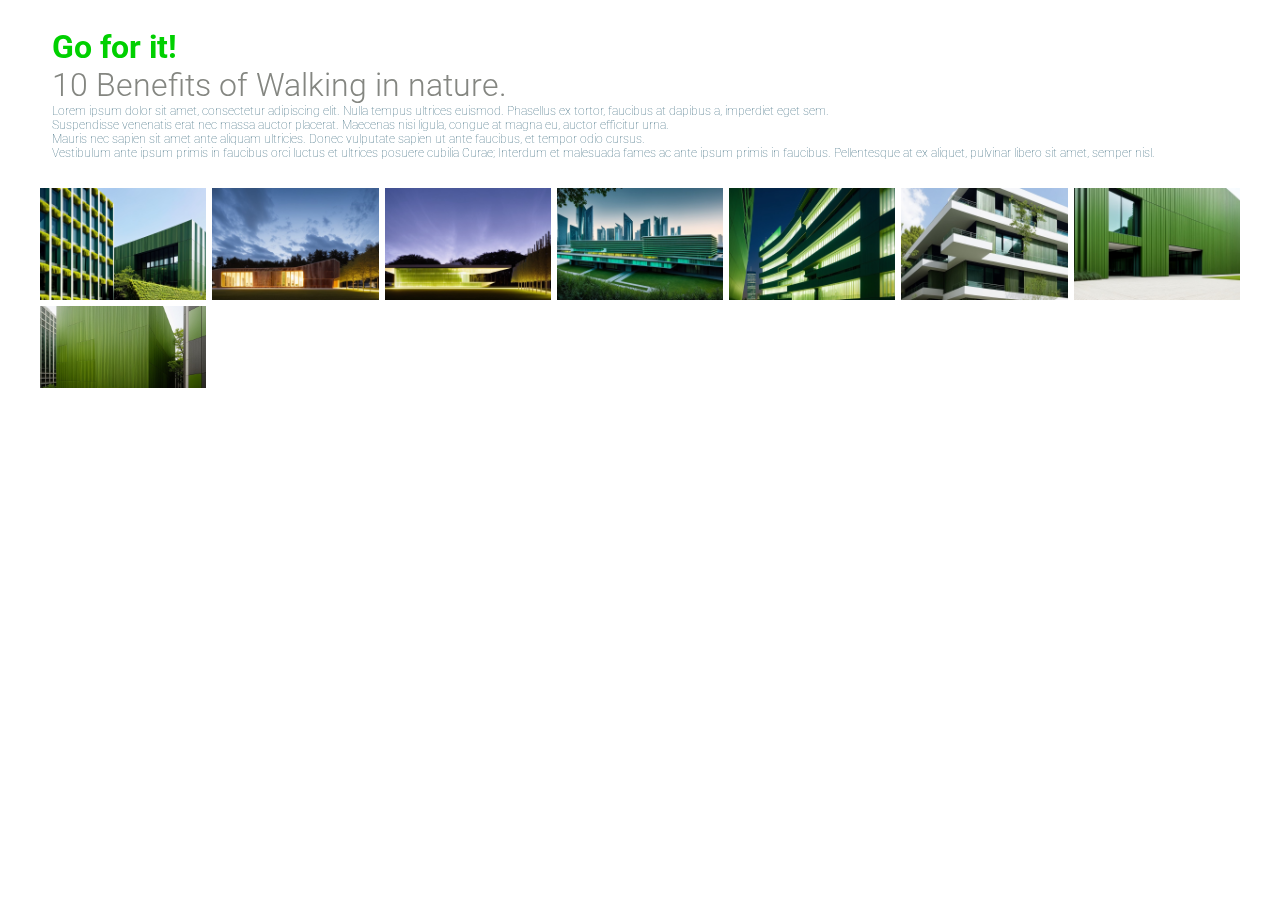
==== myFirstResponsiveGrid.html @ d1b25bf6 "ok" ====
<!DOCTYPE html PUBLIC "-//W3C//DTD XHTML 1.0 Transitional//EN" "http://www.w3.org/TR/xhtml1/DTD/xhtml1-transitional.dtd">
<html xmlns="http://www.w3.org/1999/xhtml">
<head>
<meta http-equiv="Content-Type" content="text/html; charset=UTF-8" />
<meta name="viewport" content="width=device-width, initial-scale=1.0" />
<title>my first responsive grid</title>
<!-- moon-app.com: Responsive grid creation - Begin -->
<link href="MAResponsiveGridCss/magcrResponsiveGrid.css" rel="stylesheet" type="text/css">
<!-- moon-app.com: Responsive grid creation - End -->
<link href="https://fonts.googleapis.com/css?family=Roboto:300,400,500,700,900" rel="stylesheet">
<!-- moon-app.com: lightbox - Begin -->
<script type="text/javascript" src="https://ajax.googleapis.com/ajax/libs/jquery/1.9.1/jquery.min.js"></script>
<script type="text/javascript" src="MAgclightbox/jquery.lightbox.js">
</script>
<script>
$(function() {
$('.magcrImage a').lightbox();
});
</script>
<!-- moon-app.com: lightbox - End -->
</head>
<body>
<!-- moon-app.com: Pattern background: Begin -->
<div class="maSsPatternBox">
<!-- moon-app.com: Responsive Grid container: Begin -->
<div class="magcrResponsiveGrid-container">
<div class="magcrRgDescription">Go for it!<br><font style="font-weight:300;color:#848681;">10 Benefits of Walking in nature.</font><br><font style="font-size:12px;font-weight:100;color:#37677B;">Lorem ipsum dolor sit amet, consectetur adipiscing elit. Nulla tempus ultrices euismod. Phasellus ex tortor, faucibus at dapibus a, imperdiet eget sem.<br>Suspendisse venenatis erat nec massa auctor placerat. Maecenas nisi ligula, congue at magna eu, auctor efficitur urna.<br>Mauris nec sapien sit amet ante aliquam ultricies. Donec vulputate sapien ut ante faucibus, et tempor odio cursus. <br>Vestibulum ante ipsum primis in faucibus orci luctus et ultrices posuere cubilia Curae; Interdum et malesuada fames ac ante ipsum primis in faucibus. Pellentesque at ex aliquet, pulvinar libero sit amet, semper nisl.</font></div>
<!-- moon-app.com: Responsive photo grid - begins -->
<div class="magcrGrid"> 
<div class="magcrImage"> 
<a href="MAgcImages/DefaultImage_1676076372-1.jpeg" rel="maGClightbox" title="DefaultImage_1676076372-1"> <img src="MAgcImages/DefaultImage_1676076372-1.jpeg" style="width:100%">
</a>
</div>

<div class="magcrImage"> 
<a href="MAgcImages/DefaultImage_1676076372-8.jpeg" rel="maGClightbox" title="DefaultImage_1676076372-8"> <img src="MAgcImages/DefaultImage_1676076372-8.jpeg" style="width:100%">
</a>
</div>

<div class="magcrImage"> 
<a href="MAgcImages/DefaultImage_1676076372-7.jpeg" rel="maGClightbox" title="DefaultImage_1676076372-7"> <img src="MAgcImages/DefaultImage_1676076372-7.jpeg" style="width:100%">
</a>
</div>

<div class="magcrImage"> 
<a href="MAgcImages/DefaultImage_1676076372-6.jpeg" rel="maGClightbox" title="DefaultImage_1676076372-6"> <img src="MAgcImages/DefaultImage_1676076372-6.jpeg" style="width:100%">
</a>
</div>

<div class="magcrImage"> 
<a href="MAgcImages/DefaultImage_1676076372-5.jpeg" rel="maGClightbox" title="DefaultImage_1676076372-5"> <img src="MAgcImages/DefaultImage_1676076372-5.jpeg" style="width:100%">
</a>
</div>

<div class="magcrImage"> 
<a href="MAgcImages/DefaultImage_1676076372-4.jpeg" rel="maGClightbox" title="DefaultImage_1676076372-4"> <img src="MAgcImages/DefaultImage_1676076372-4.jpeg" style="width:100%">
</a>
</div>

<div class="magcrImage"> 
<a href="MAgcImages/DefaultImage_1676076372-2.jpeg" rel="maGClightbox" title="DefaultImage_1676076372-2"> <img src="MAgcImages/DefaultImage_1676076372-2.jpeg" style="width:100%">
</a>
</div>

<div class="magcrImage"> 
<a href="MAgcImages/DefaultImage_1676076372-3.jpeg" rel="maGClightbox" title="DefaultImage_1676076372-3"> <img src="MAgcImages/DefaultImage_1676076372-3.jpeg" style="width:100%">
</a>
</div>

</div>

</div>

<!-- moon-app.com: Responsive grid container: End-->
</div>
<!-- moon-app.com: Pattern background: End -->
<br>
</body>
</html>
---- MAResponsiveGridCss/magcrResponsiveGrid.css ----
* {box-sizing:border-box;
 margin: 0;
 padding: 0; 
 border: 0;
}

/* Responsive grid container */
.magcrResponsiveGrid-container {
max-width: 1200px;
margin: 0 auto;
}

.magcrResponsiveGrid-container::after {
content: "";
top: 0;
left: 0;
position: fixed;
z-index: -1;
width: 100%;
height: 100%;
background-color:#FFFFFF;}

.magcrImage img:hover {
transform: scale(1.5);
border-top-left-radius: 5px;
border-top-right-radius: 5px;
border-bottom-left-radius: 5px;
border-bottom-right-radius: 5px;
}

.magcrImage4 img:hover {
transform: scale(1.5);

border-top-left-radius: 5px;
border-top-right-radius: 5px;
border-bottom-left-radius: 5px;
border-bottom-right-radius: 5px;}

.magcrImage img {
object-fit: cover;
opacity: 1;
transition: 0.5s;
-webkit-transition: 0.3s;
-moz-transition: 0.3s;
}

.magcrImage4 img {
object-fit: cover;
opacity: 1;
transition: 0.5s;
-webkit-transition: 0.3s;
-moz-transition: 0.3s;
}
}
.maSsPatternBox {
content: "";
top: 0;
left: 0;
position: absolute;
display: block;
width: 100%;
height: 100%;
}

body, html {
height: 100%;
;
}

body.blurred > * {
-webkit-filter: blur(2px);
}

.magcrGrid {
display: grid;
grid-template-columns: repeat(auto-fill, minmax(150px, 1fr));
grid-template-rows: repeat(auto-fill, minmax(112px, 1fr));
grid-gap: 6px;
grid-auto-flow: row dense;
}

.magcrImage {
position: relative;
}

.magcrImage, .magcrImage img {
width: 100%;
height: 100%;
}

.magcrImageVertical {
position: relative;
grid-row: span 2;
grid-column: span 2;
}

.magcrImageVertical, .magcrImageVertical img {
width: 100%;
height: 100%;
}

.magcrImageVertical img {
object-fit: cover;
}

.magcrImage4 {
position: relative;
grid-row: span 3;
grid-column: span 3;
}

.magcrImage4, .magcrImage4 img {
width: 100%;
height: 100%;
}

/* Caption text */
.maSsText {
font-family: 'Roboto', sans-serif;
font-weight:400;
color: #848681;
font-size: small;
padding: 8px 12px;
position: absolute;
bottom: 8px;
width: 100%;
text-align: left;
}

.maSsRef {
position: absolute;
bottom: -30px;
right: 0;
}

.magcrRgDescription {
padding: 8px 12px;
font-family: 'Roboto', sans-serif;
font-size:xx-large;
font-weight:700;
color:#00D000;
text-align:left;
position: relative;
margin: auto;
margin-top: 20px;
margin-bottom: 20px;
}

/***** BEGIN: light box *****/
.maGClightbox{
cursor: pointer;
position: fixed;
width: 100%;
height: 100%;
top: 0;
left: 0;
background-color: rgba(0.000000,0.000000,0.000000,0.75);
-webkit-filter: none !important;
z-index: 9997;
}

.maGClightbox img {
display: block;
position: absolute;
border: 4 px solid #000000;
box-shadow: 10px 10px 10px #000000;
}

.maGClightbox_loading {
background: url(loading.gif) center center no-repeat;
width: 32px;
height: 32px;
margin: -16px 0 0 -16px;
position: absolute;
top: 50%;
left: 50%;
}

.maGClightbox_caption {
display: none;
position: absolute;
left: 0;
bottom: 0;
width: 100%;
text-align: left;
z-index: 9998;
background: rgba(0, 0, 0, 0.7);
}

.maGClightbox_caption p {
margin: 0 auto;
max-width: 70%;
display: inline-block;
*display: inline;
zoom: 1;
padding: 10px;
font-weight:400;
color: #848681;
font-size: small;
line-height: 18px;
font-family: 'Roboto', sans-serif;
}

.maGClightbox_button {
position: absolute;
z-index: 9999;
background: no-repeat center center;
width: 32px;
height: 32px;
opacity: 0.4;
-webkit-transition: all 0.3s;
-moz-transition: all 0.3s;
-ms-transition: all 0.3s;
transition: all 0.3s;
}

.maGClightbox_button:hover,
.maGClightbox_button:focus {
opacity: 1;
-webkit-transform: scale(1.4);
-moz-transform: scale(1.4);
-ms-transform: scale(1.4);
transform: scale(1.4);
}

.maGClightbox_close {
right: 10px;
top: 10px;
background-image: url("../MAgclightbox/close.png");
}

.maGClightbox_nav {
top: 50%;
margin-top: -16px;
}

.maGClightbox_nav_next {
right: 10px;
background-image: url("../MAgclightbox/next.png");
}

.maGClightbox_nav_prev {
left: 10px;
background-image: url("../MAgclightbox/previous.png");
}
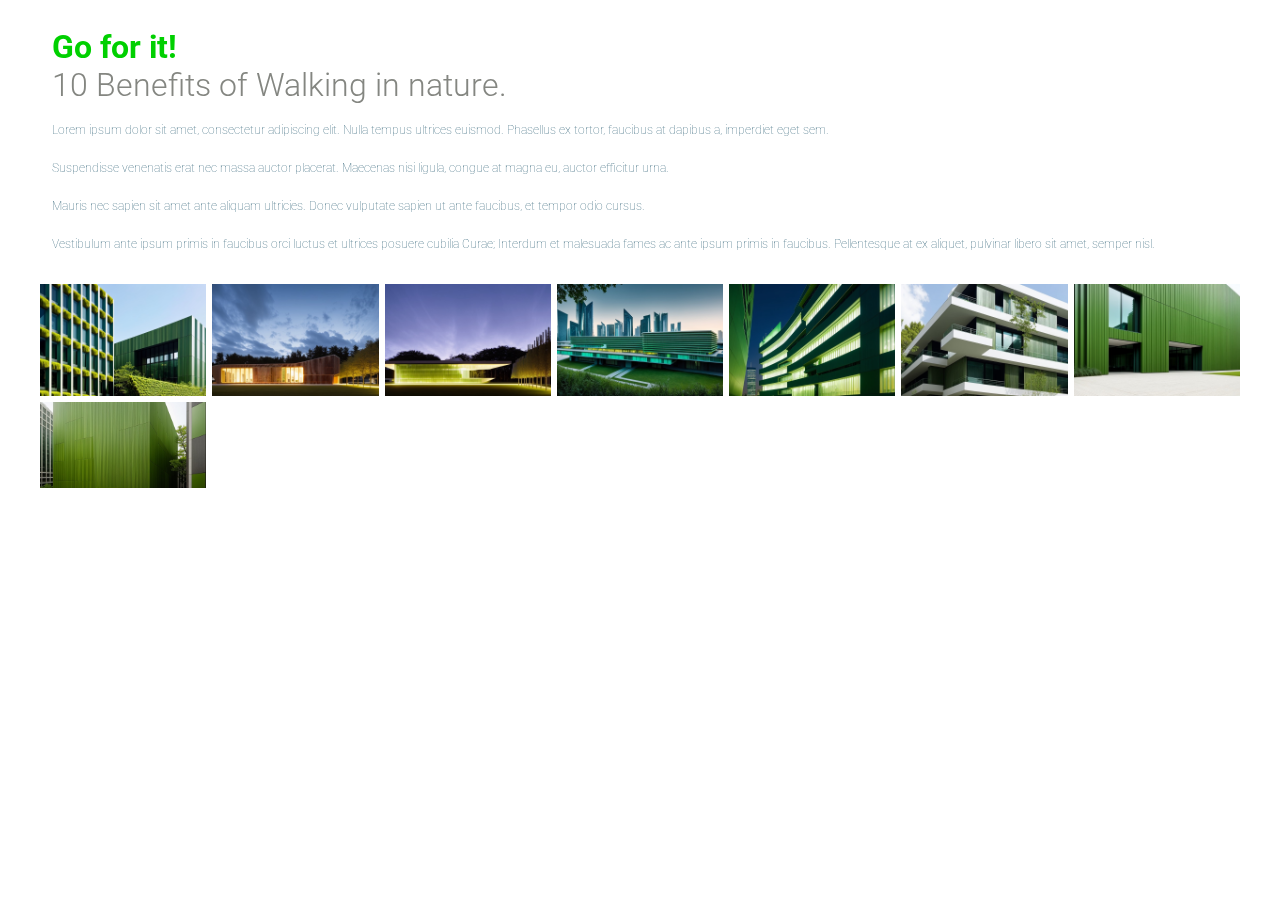
==== commit 74dde738: "ok" ====
--- a/myFirstResponsiveGrid.html
+++ b/myFirstResponsiveGrid.html
@@ -1,5 +1,5 @@
-<!DOCTYPE html PUBLIC "-//W3C//DTD XHTML 1.0 Transitional//EN" "http://www.w3.org/TR/xhtml1/DTD/xhtml1-transitional.dtd">
-<html xmlns="http://www.w3.org/1999/xhtml">
+<!DOCTYPE html>
+<html lang="en">
 <head>
 <meta http-equiv="Content-Type" content="text/html; charset=UTF-8" />
 <meta name="viewport" content="width=device-width, initial-scale=1.0" />
